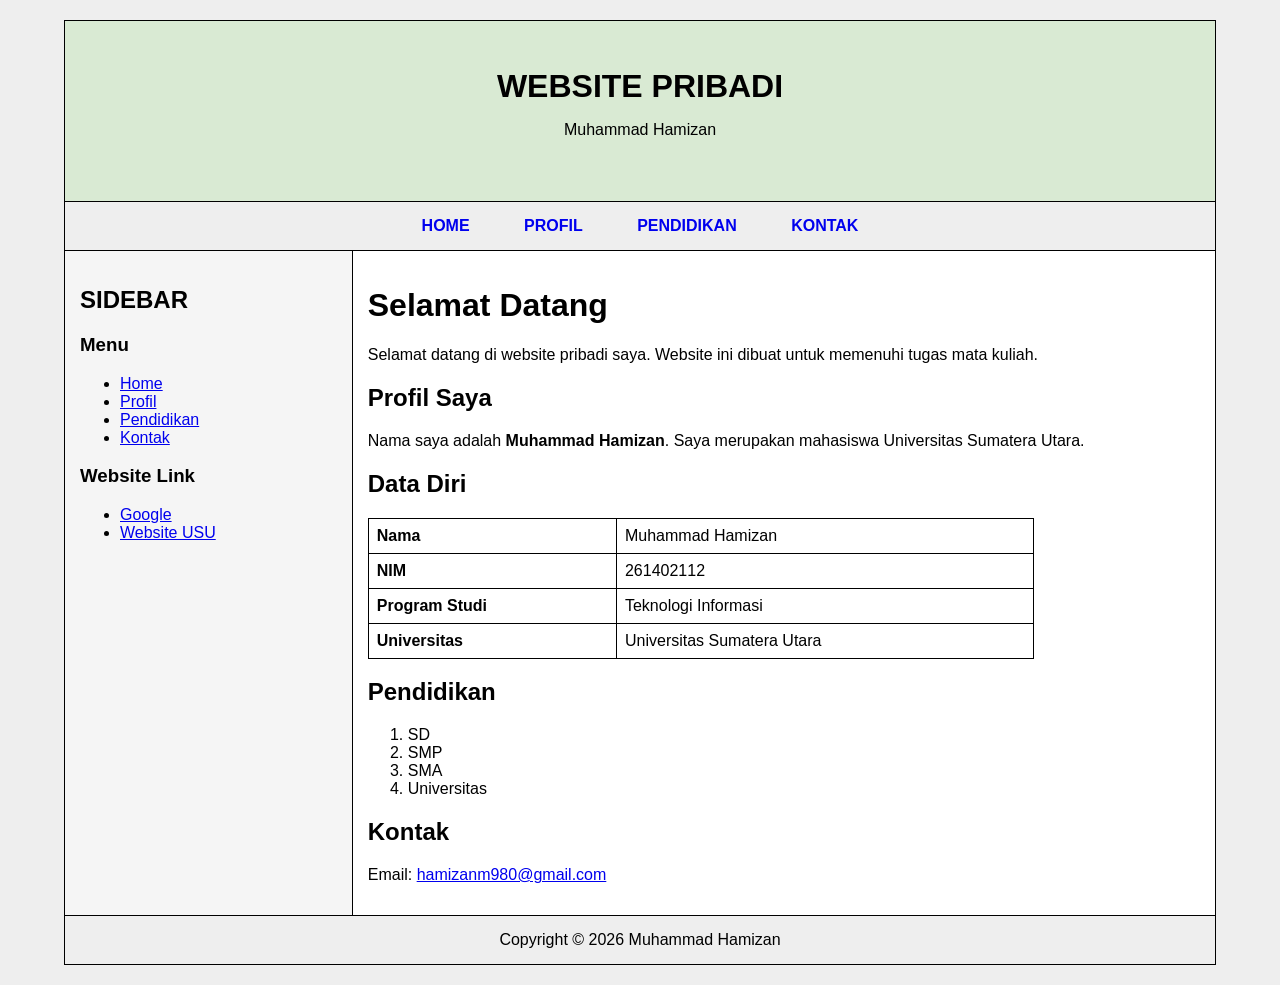
==== index.html @ dc9e85b8 "Fix HTML encoding issues in index.html" ====
<!DOCTYPE html>
<html>
<head>

    <title>Website Pribadi Saya</title>

    <style>

        body {
            margin: 0;
            font-family: Arial, sans-serif;
            background-color: #eeeeee;
        }

        .website {
            width: 90%;
            margin: 20px auto;
            background-color: white;
        }

        table {
            width: 100%;
            border-collapse: collapse;
        }

        td {
            border: 1px solid black;
            padding: 15px;
        }

        /* HEADER */

        .header {
            height: 150px;
            text-align: center;
            vertical-align: middle;
            background-color: #d9ead3;
        }

        .header h1 {
            margin: 0;
        }

        /* MENU */

        .menu {
            text-align: center;
            background-color: #eeeeee;
            padding: 15px;
        }

        .menu a {
            text-decoration: none;
            margin: 0 25px;
            font-weight: bold;
        }

        /* SIDEBAR */

        .sidebar {
            width: 25%;
            height: 350px;
            vertical-align: top;
            background-color: #f5f5f5;
        }

        /* KONTEN */

        .content {
            width: 75%;
            vertical-align: top;
            height: 350px;
        }

        /* TABEL BIODATA */

        .biodata {
            width: 80%;
            border-collapse: collapse;
        }

        .biodata td {
            border: 1px solid black;
            padding: 8px;
        }

        /* FOOTER */

        .footer {
            text-align: center;
            background-color: #eeeeee;
            padding: 15px;
        }

    </style>

</head>


<body>

<div class="website">

    <table>

        <!-- HEADER -->

        <tr>

            <td colspan="2" class="header">

                <h1>WEBSITE PRIBADI</h1>

                <p>Muhammad Hamizan</p>

            </td>

        </tr>


        <!-- MAIN MENU -->

        <tr>

            <td colspan="2" class="menu">

                <a href="#home">HOME</a>

                <a href="#profil">PROFIL</a>

                <a href="#pendidikan">PENDIDIKAN</a>

                <a href="#kontak">KONTAK</a>

            </td>

        </tr>


        <!-- SIDEBAR DAN KONTEN -->

        <tr>

            <!-- SIDEBAR -->

            <td class="sidebar">

                <h2>SIDEBAR</h2>

                <h3>Menu</h3>

                <ul>

                    <li>
                        <a href="#home">Home</a>
                    </li>

                    <li>
                        <a href="#profil">Profil</a>
                    </li>

                    <li>
                        <a href="#pendidikan">Pendidikan</a>
                    </li>

                    <li>
                        <a href="#kontak">Kontak</a>
                    </li>

                </ul>


                <h3>Website Link</h3>

                <ul>

                    <li>
                        <a href="https://www.google.com">
                            Google
                        </a>
                    </li>

                    <li>
                        <a href="https://www.usu.ac.id">
                            Website USU
                        </a>
                    </li>

                </ul>

            </td>


            <!-- ISI KONTEN -->

            <td class="content">

                <h1 id="home">Selamat Datang</h1>

                <p>
                    Selamat datang di website pribadi saya.
                    Website ini dibuat untuk memenuhi tugas
                    mata kuliah.
                </p>


                <h2 id="profil">Profil Saya</h2>

                <p>
                    Nama saya adalah <b>Muhammad Hamizan</b>.
                    Saya merupakan mahasiswa Universitas
                    Sumatera Utara.
                </p>


                <h2>Data Diri</h2>

                <table class="biodata">

                    <tr>

                        <td><b>Nama</b></td>

                        <td>Muhammad Hamizan</td>

                    </tr>

                    <tr>

                        <td><b>NIM</b></td>

                        <td>261402112</td>

                    </tr>

                    <tr>

                        <td><b>Program Studi</b></td>

                        <td>Teknologi Informasi</td>

                    </tr>

                    <tr>

                        <td><b>Universitas</b></td>

                        <td>Universitas Sumatera Utara</td>

                    </tr>

                </table>


                <h2 id="pendidikan">Pendidikan</h2>

                <ol>

                    <li>SD</li>

                    <li>SMP</li>

                    <li>SMA</li>

                    <li>Universitas</li>

                </ol>


                <h2 id="kontak">Kontak</h2>

                <p>

                    Email:

                    <a href="mailto:hamizanm980@gmail.com">
                        hamizanm980@gmail.com
                    </a>

                </p>

            </td>

        </tr>


        <!-- FOOTER -->

        <tr>

            <td colspan="2" class="footer">

                Copyright © 2026 Muhammad Hamizan

            </td>

        </tr>

    </table>

</div>

</body>

</html>
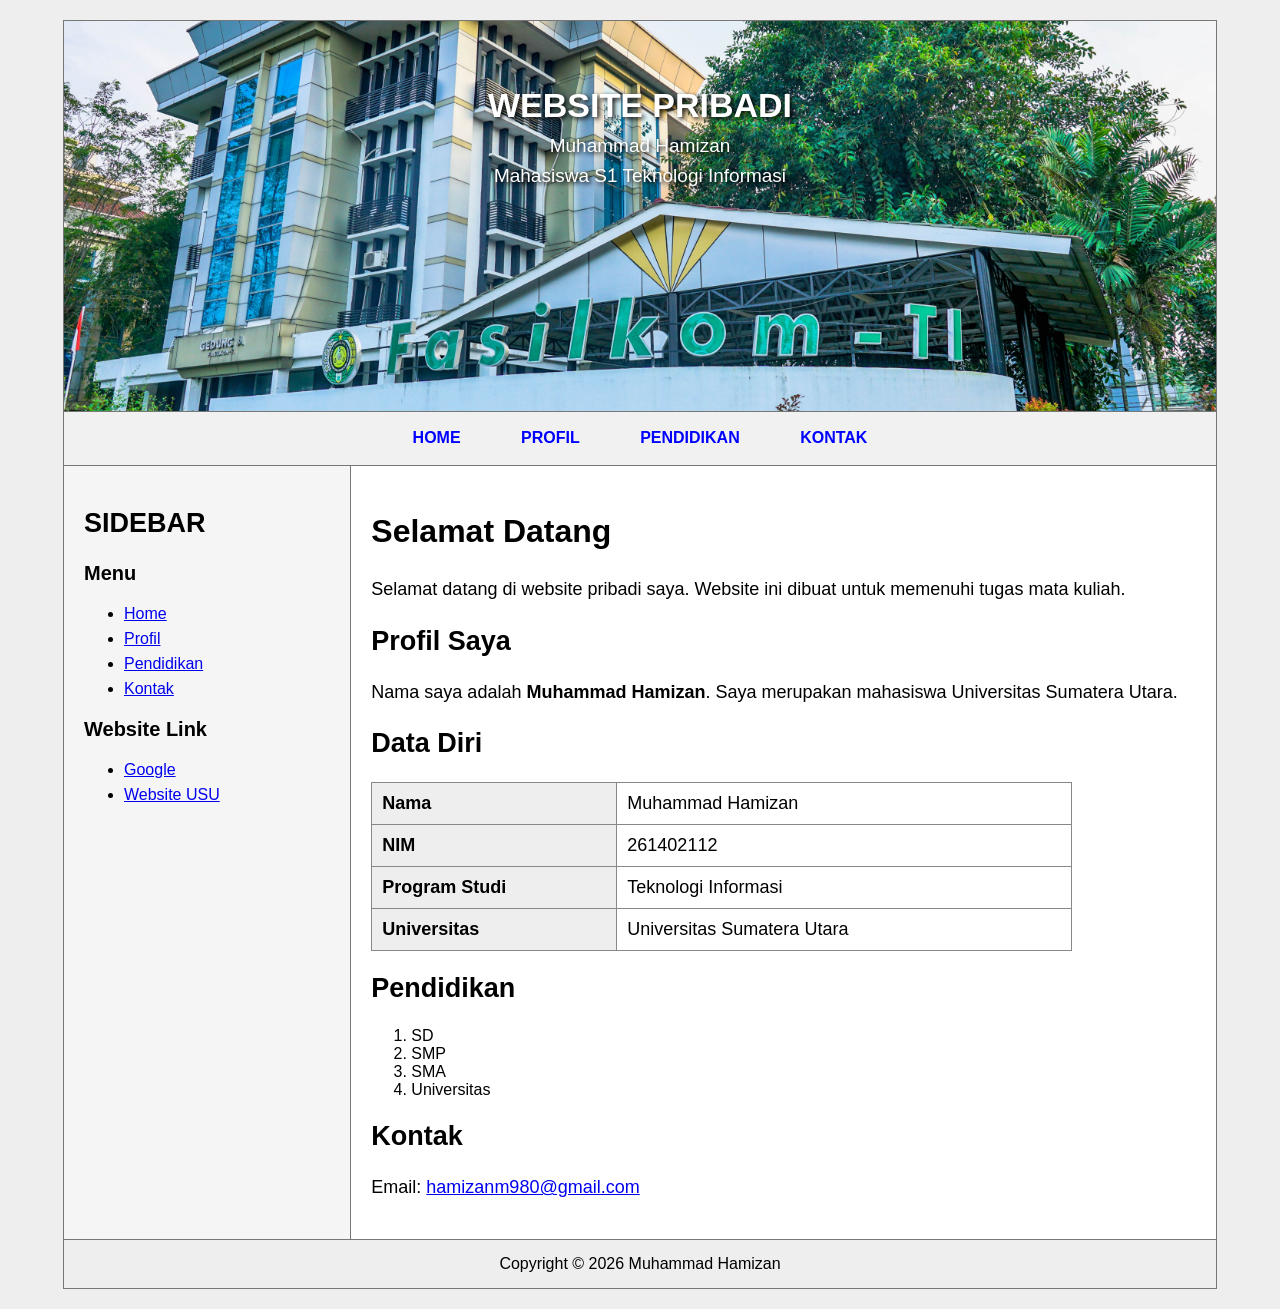
==== commit da8b9a4e: "Add files via upload" ====
--- a/index.html
+++ b/index.html
@@ -1,210 +1,184 @@
 <!DOCTYPE html>
 <html>
 <head>
-
     <title>Website Pribadi Saya</title>
 
     <style>
-
         body {
             margin: 0;
             font-family: Arial, sans-serif;
-            background-color: #eeeeee;
-        }
-
-        .website {
+            background: #eeeeee;
+        }
+
+        .container {
             width: 90%;
             margin: 20px auto;
-            background-color: white;
+            background: white;
+            border: 1px solid #777;
+        }
+
+        header {
+            height: 390px;
+            background-image: url("FasilkomTI(2).jpg");
+            background-size: cover;
+            background-position: center;
+            text-align: center;
+            color: white;
+            padding-top: 30px;
+            box-sizing: border-box;
+        }
+
+        header h1 {
+            margin: 35px 0 10px;
+            font-size: 34px;
+            text-shadow: 2px 2px 5px black;
+        }
+
+        header p {
+            margin: 8px 0;
+            font-size: 19px;
+            text-shadow: 2px 2px 4px black;
+        }
+
+        nav {
+            height: 53px;
+            background: #f1f1f1;
+            border-top: 1px solid #777;
+            border-bottom: 1px solid #777;
+            text-align: center;
+        }
+
+        nav a {
+            display: inline-block;
+            margin: 17px 28px;
+            color: blue;
+            font-weight: bold;
+            text-decoration: none;
+        }
+
+        .content {
+            display: flex;
+            min-height: 600px;
+        }
+
+        aside {
+            width: 23%;
+            padding: 20px;
+            background: #f5f5f5;
+            border-right: 1px solid #777;
+        }
+
+        aside h2 {
+            font-size: 27px;
+        }
+
+        aside h3 {
+            font-size: 20px;
+        }
+
+        aside li {
+            margin: 7px 0;
+        }
+
+        main {
+            width: 77%;
+            padding: 20px;
+        }
+
+        main h1 {
+            font-size: 32px;
+        }
+
+        main h2 {
+            font-size: 27px;
+        }
+
+        main p {
+            font-size: 18px;
+            line-height: 1.5;
         }
 
         table {
-            width: 100%;
+            width: 85%;
             border-collapse: collapse;
-        }
-
-        td {
-            border: 1px solid black;
+            font-size: 18px;
+        }
+
+        th, td {
+            border: 1px solid #888;
+            padding: 10px;
+            text-align: left;
+        }
+
+        th {
+            width: 35%;
+            background: #eeeeee;
+        }
+
+        footer {
             padding: 15px;
-        }
-
-        /* HEADER */
-
-        .header {
-            height: 150px;
             text-align: center;
-            vertical-align: middle;
-            background-color: #d9ead3;
-        }
-
-        .header h1 {
-            margin: 0;
-        }
-
-        /* MENU */
-
-        .menu {
-            text-align: center;
-            background-color: #eeeeee;
-            padding: 15px;
-        }
-
-        .menu a {
-            text-decoration: none;
-            margin: 0 25px;
-            font-weight: bold;
-        }
-
-        /* SIDEBAR */
-
-        .sidebar {
-            width: 25%;
-            height: 350px;
-            vertical-align: top;
-            background-color: #f5f5f5;
-        }
-
-        /* KONTEN */
-
-        .content {
-            width: 75%;
-            vertical-align: top;
-            height: 350px;
-        }
-
-        /* TABEL BIODATA */
-
-        .biodata {
-            width: 80%;
-            border-collapse: collapse;
-        }
-
-        .biodata td {
-            border: 1px solid black;
-            padding: 8px;
-        }
-
-        /* FOOTER */
-
-        .footer {
-            text-align: center;
-            background-color: #eeeeee;
-            padding: 15px;
-        }
-
+            background: #eeeeee;
+            border-top: 1px solid #777;
+        }
     </style>
-
 </head>
 
-
 <body>
 
-<div class="website">
-
-    <table>
-
-        <!-- HEADER -->
-
-        <tr>
-
-            <td colspan="2" class="header">
-
-                <h1>WEBSITE PRIBADI</h1>
-
-                <p>Muhammad Hamizan</p>
-
-            </td>
-
-        </tr>
-
-
-        <!-- MAIN MENU -->
-
-        <tr>
-
-            <td colspan="2" class="menu">
-
-                <a href="#home">HOME</a>
-
-                <a href="#profil">PROFIL</a>
-
-                <a href="#pendidikan">PENDIDIKAN</a>
-
-                <a href="#kontak">KONTAK</a>
-
-            </td>
-
-        </tr>
-
-
-        <!-- SIDEBAR DAN KONTEN -->
-
-        <tr>
-
-            <!-- SIDEBAR -->
-
-            <td class="sidebar">
-
-                <h2>SIDEBAR</h2>
-
-                <h3>Menu</h3>
-
-                <ul>
-
-                    <li>
-                        <a href="#home">Home</a>
-                    </li>
-
-                    <li>
-                        <a href="#profil">Profil</a>
-                    </li>
-
-                    <li>
-                        <a href="#pendidikan">Pendidikan</a>
-                    </li>
-
-                    <li>
-                        <a href="#kontak">Kontak</a>
-                    </li>
-
-                </ul>
-
-
-                <h3>Website Link</h3>
-
-                <ul>
-
-                    <li>
-                        <a href="https://www.google.com">
-                            Google
-                        </a>
-                    </li>
-
-                    <li>
-                        <a href="https://www.usu.ac.id">
-                            Website USU
-                        </a>
-                    </li>
-
-                </ul>
-
-            </td>
-
-
-            <!-- ISI KONTEN -->
-
-            <td class="content">
-
-                <h1 id="home">Selamat Datang</h1>
+<div class="container">
+
+    <header>
+        <h1>WEBSITE PRIBADI</h1>
+        <p>Muhammad Hamizan</p>
+        <p>Mahasiswa S1 Teknologi Informasi</p>
+    </header>
+
+    <nav>
+        <a href="#home">HOME</a>
+        <a href="#profil">PROFIL</a>
+        <a href="#pendidikan">PENDIDIKAN</a>
+        <a href="#kontak">KONTAK</a>
+    </nav>
+
+    <div class="content">
+
+        <aside>
+            <h2>SIDEBAR</h2>
+
+            <h3>Menu</h3>
+            <ul>
+                <li><a href="#home">Home</a></li>
+                <li><a href="#profil">Profil</a></li>
+                <li><a href="#pendidikan">Pendidikan</a></li>
+                <li><a href="#kontak">Kontak</a></li>
+            </ul>
+
+            <h3>Website Link</h3>
+            <ul>
+                <li>
+                    <a href="https://www.google.com">Google</a>
+                </li>
+                <li>
+                    <a href="https://www.usu.ac.id">Website USU</a>
+                </li>
+            </ul>
+        </aside>
+
+        <main>
+
+            <section id="home">
+                <h1>Selamat Datang</h1>
 
                 <p>
                     Selamat datang di website pribadi saya.
                     Website ini dibuat untuk memenuhi tugas
                     mata kuliah.
                 </p>
-
-
-                <h2 id="profil">Profil Saya</h2>
+            </section>
+
+            <section id="profil">
+                <h2>Profil Saya</h2>
 
                 <p>
                     Nama saya adalah <b>Muhammad Hamizan</b>.
@@ -212,94 +186,61 @@
                     Sumatera Utara.
                 </p>
 
-
                 <h2>Data Diri</h2>
 
-                <table class="biodata">
-
-                    <tr>
-
-                        <td><b>Nama</b></td>
-
+                <table>
+                    <tr>
+                        <th>Nama</th>
                         <td>Muhammad Hamizan</td>
-
-                    </tr>
-
-                    <tr>
-
-                        <td><b>NIM</b></td>
-
+                    </tr>
+
+                    <tr>
+                        <th>NIM</th>
                         <td>261402112</td>
-
-                    </tr>
-
-                    <tr>
-
-                        <td><b>Program Studi</b></td>
-
+                    </tr>
+
+                    <tr>
+                        <th>Program Studi</th>
                         <td>Teknologi Informasi</td>
-
-                    </tr>
-
-                    <tr>
-
-                        <td><b>Universitas</b></td>
-
+                    </tr>
+
+                    <tr>
+                        <th>Universitas</th>
                         <td>Universitas Sumatera Utara</td>
-
-                    </tr>
-
+                    </tr>
                 </table>
-
-
-                <h2 id="pendidikan">Pendidikan</h2>
+            </section>
+
+            <section id="pendidikan">
+                <h2>Pendidikan</h2>
 
                 <ol>
-
                     <li>SD</li>
-
                     <li>SMP</li>
-
                     <li>SMA</li>
-
                     <li>Universitas</li>
-
                 </ol>
-
-
-                <h2 id="kontak">Kontak</h2>
+            </section>
+
+            <section id="kontak">
+                <h2>Kontak</h2>
 
                 <p>
-
                     Email:
-
                     <a href="mailto:hamizanm980@gmail.com">
                         hamizanm980@gmail.com
                     </a>
-
                 </p>
-
-            </td>
-
-        </tr>
-
-
-        <!-- FOOTER -->
-
-        <tr>
-
-            <td colspan="2" class="footer">
-
-                Copyright © 2026 Muhammad Hamizan
-
-            </td>
-
-        </tr>
-
-    </table>
+            </section>
+
+        </main>
+    </div>
+
+    <footer>
+        Copyright © 2026 Muhammad Hamizan
+    </footer>
 
 </div>
 
 </body>
-
-</html>
+</html>
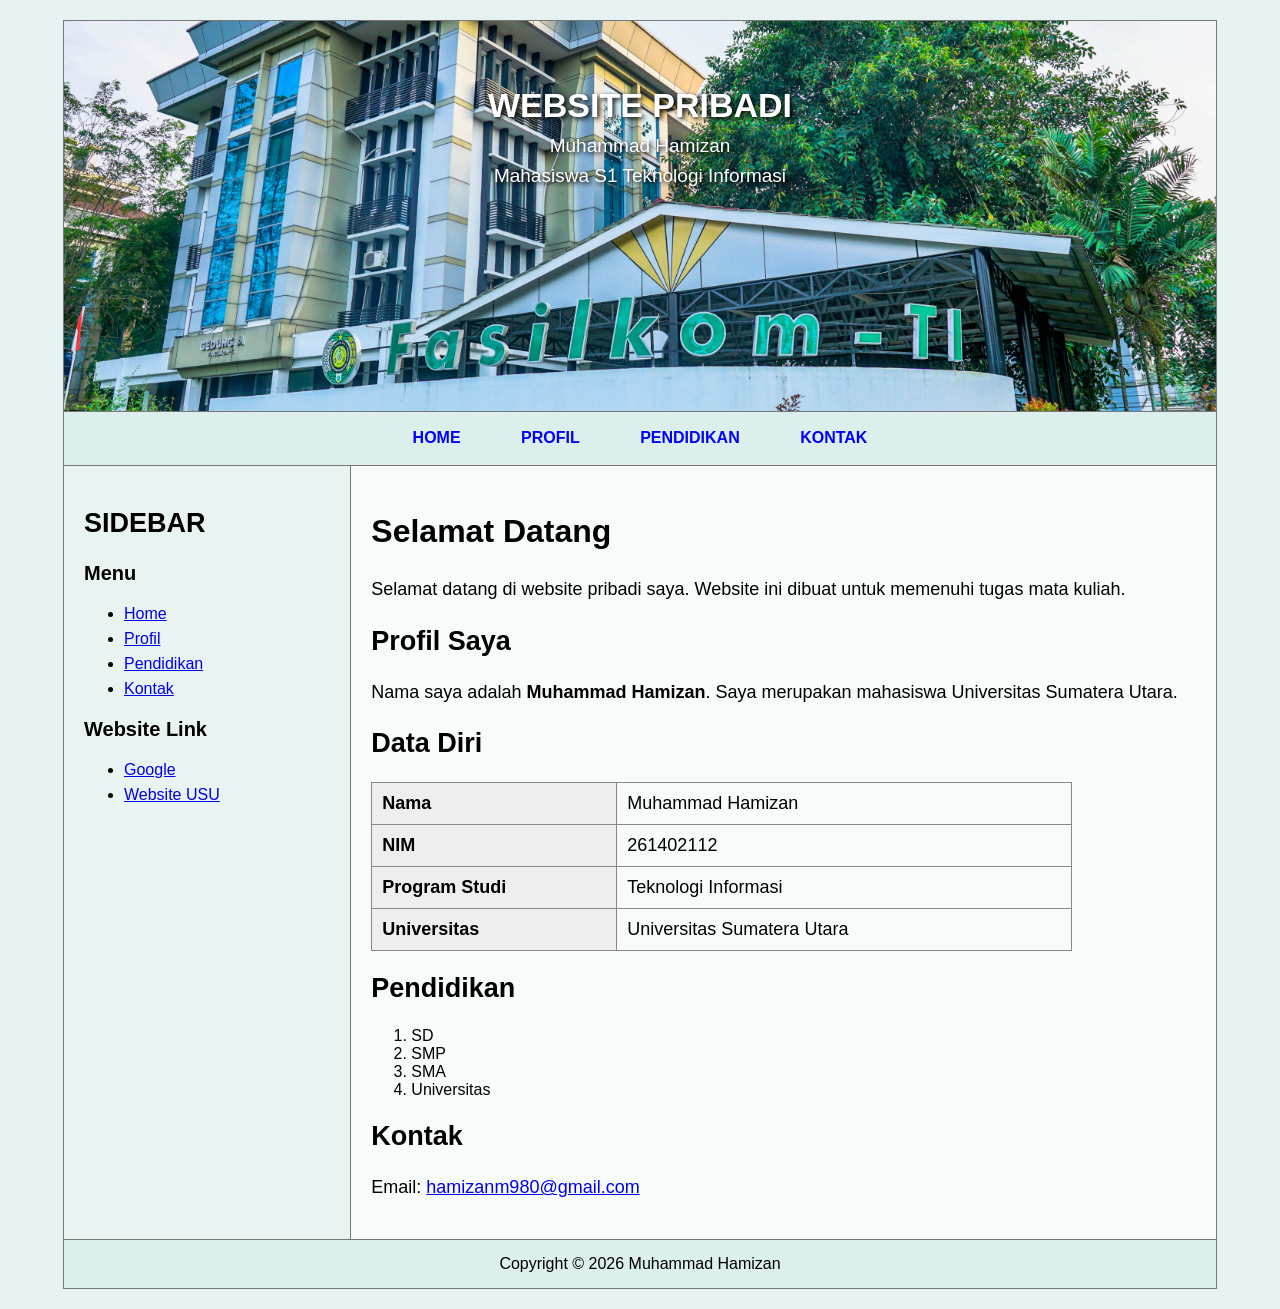
==== commit 937dc1db: "Add files via upload" ====
--- a/index.html
+++ b/index.html
@@ -7,7 +7,7 @@
         body {
             margin: 0;
             font-family: Arial, sans-serif;
-            background: #eeeeee;
+            background: #e6f2f2;
         }
 
         .container {
@@ -42,7 +42,7 @@
 
         nav {
             height: 53px;
-            background: #f1f1f1;
+            background: #dcefed;
             border-top: 1px solid #777;
             border-bottom: 1px solid #777;
             text-align: center;
@@ -64,7 +64,7 @@
         aside {
             width: 23%;
             padding: 20px;
-            background: #f5f5f5;
+            background: #e8f3f2;
             border-right: 1px solid #777;
         }
 
@@ -83,6 +83,7 @@
         main {
             width: 77%;
             padding: 20px;
+            background: #f7fbfa;
         }
 
         main h1 {
@@ -118,7 +119,7 @@
         footer {
             padding: 15px;
             text-align: center;
-            background: #eeeeee;
+            background: #dcefed;
             border-top: 1px solid #777;
         }
     </style>
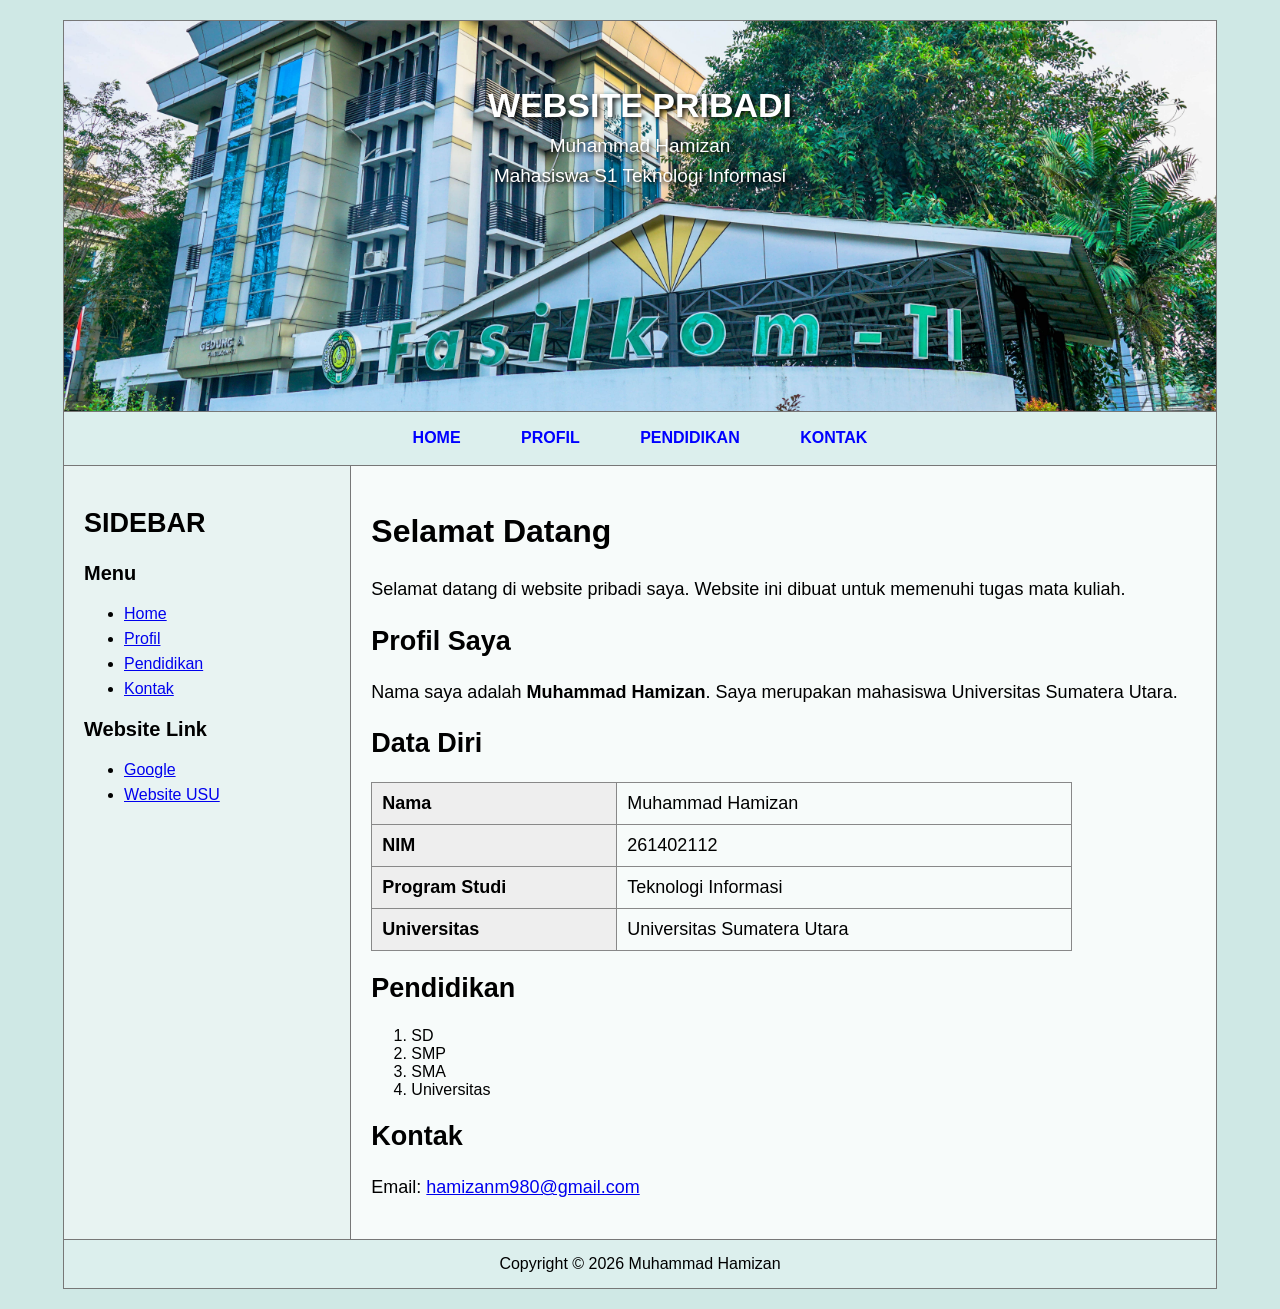
==== commit 9780be10: "Add files via upload" ====
--- a/index.html
+++ b/index.html
@@ -7,7 +7,7 @@
         body {
             margin: 0;
             font-family: Arial, sans-serif;
-            background: #e6f2f2;
+            background: #cfe8e5;
         }
 
         .container {
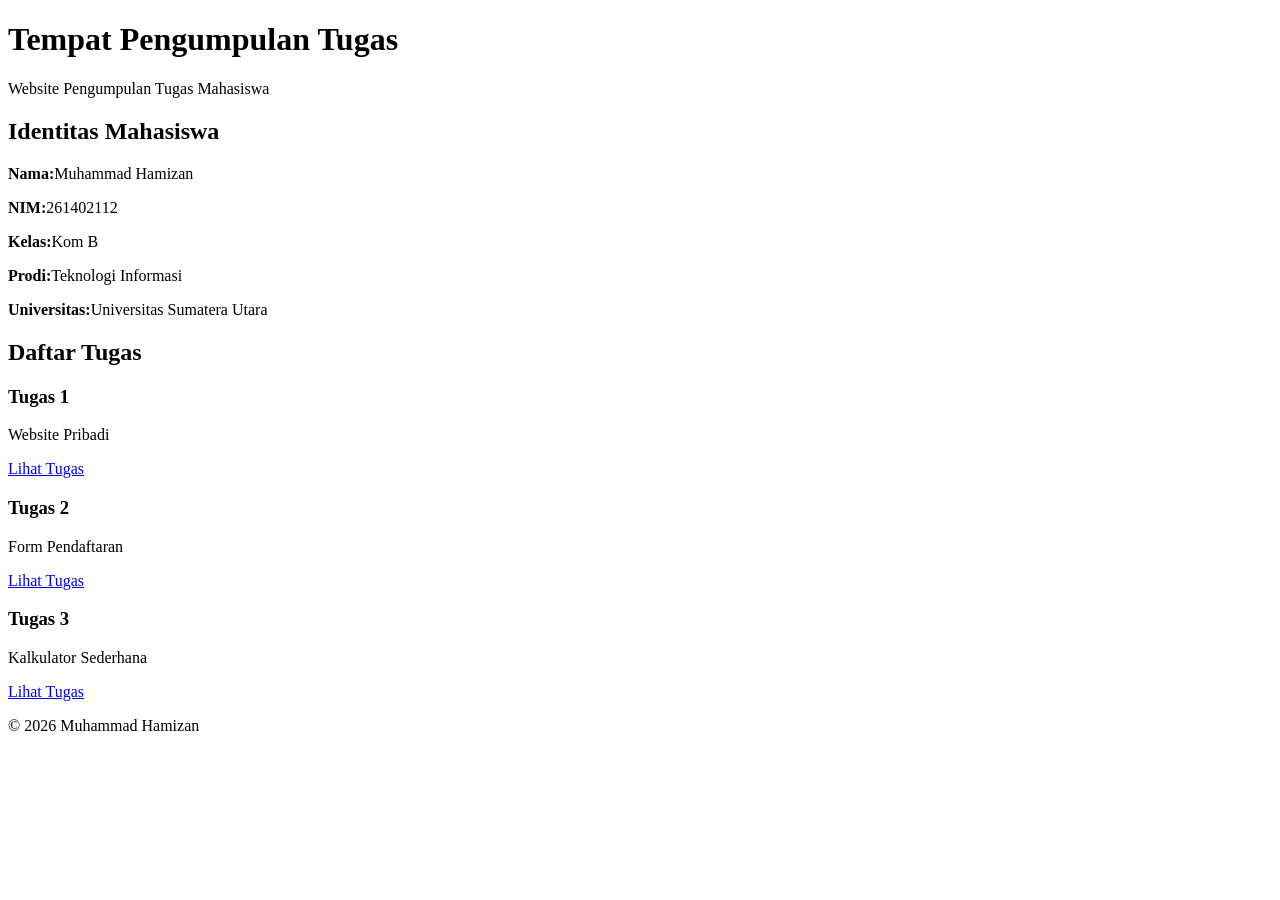
==== commit 608570a0: "Add files via upload" ====
--- a/index.html
+++ b/index.html
@@ -1,247 +1,56 @@
+
 <!DOCTYPE html>
-<html>
+<html lang="id">
 <head>
-    <title>Website Pribadi Saya</title>
-
-    <style>
-        body {
-            margin: 0;
-            font-family: Arial, sans-serif;
-            background: #cfe8e5;
-        }
-
-        .container {
-            width: 90%;
-            margin: 20px auto;
-            background: white;
-            border: 1px solid #777;
-        }
-
-        header {
-            height: 390px;
-            background-image: url("FasilkomTI(2).jpg");
-            background-size: cover;
-            background-position: center;
-            text-align: center;
-            color: white;
-            padding-top: 30px;
-            box-sizing: border-box;
-        }
-
-        header h1 {
-            margin: 35px 0 10px;
-            font-size: 34px;
-            text-shadow: 2px 2px 5px black;
-        }
-
-        header p {
-            margin: 8px 0;
-            font-size: 19px;
-            text-shadow: 2px 2px 4px black;
-        }
-
-        nav {
-            height: 53px;
-            background: #dcefed;
-            border-top: 1px solid #777;
-            border-bottom: 1px solid #777;
-            text-align: center;
-        }
-
-        nav a {
-            display: inline-block;
-            margin: 17px 28px;
-            color: blue;
-            font-weight: bold;
-            text-decoration: none;
-        }
-
-        .content {
-            display: flex;
-            min-height: 600px;
-        }
-
-        aside {
-            width: 23%;
-            padding: 20px;
-            background: #e8f3f2;
-            border-right: 1px solid #777;
-        }
-
-        aside h2 {
-            font-size: 27px;
-        }
-
-        aside h3 {
-            font-size: 20px;
-        }
-
-        aside li {
-            margin: 7px 0;
-        }
-
-        main {
-            width: 77%;
-            padding: 20px;
-            background: #f7fbfa;
-        }
-
-        main h1 {
-            font-size: 32px;
-        }
-
-        main h2 {
-            font-size: 27px;
-        }
-
-        main p {
-            font-size: 18px;
-            line-height: 1.5;
-        }
-
-        table {
-            width: 85%;
-            border-collapse: collapse;
-            font-size: 18px;
-        }
-
-        th, td {
-            border: 1px solid #888;
-            padding: 10px;
-            text-align: left;
-        }
-
-        th {
-            width: 35%;
-            background: #eeeeee;
-        }
-
-        footer {
-            padding: 15px;
-            text-align: center;
-            background: #dcefed;
-            border-top: 1px solid #777;
-        }
-    </style>
+    <meta charset="UTF-8">
+    <meta name="viewport" content="width=device-width, initial-scale=1.0">
+    <title>Tempat Pengumpulan Tugas</title>
+    <link rel="stylesheet" href="style.css">
 </head>
-
 <body>
 
-<div class="container">
+    <div class="container">
 
-    <header>
-        <h1>WEBSITE PRIBADI</h1>
-        <p>Muhammad Hamizan</p>
-        <p>Mahasiswa S1 Teknologi Informasi</p>
-    </header>
+        <h1>Tempat Pengumpulan Tugas</h1>
+        <p class="subtitle">Website Pengumpulan Tugas Mahasiswa</p>
 
-    <nav>
-        <a href="#home">HOME</a>
-        <a href="#profil">PROFIL</a>
-        <a href="#pendidikan">PENDIDIKAN</a>
-        <a href="#kontak">KONTAK</a>
-    </nav>
+        <div class="identitas">
+            <h2>Identitas Mahasiswa</h2>
+            <p><b>Nama:</b>Muhammad Hamizan</p>
+            <p><b>NIM:</b>261402112</p>
+            <p><b>Kelas:</b>Kom B</p>
+            <p><b>Prodi:</b>Teknologi Informasi</p>
+            <p><b>Universitas:</b>Universitas Sumatera Utara</p>
+        </div>
 
-    <div class="content">
+        <div class="daftar-tugas">
+            <h2>Daftar Tugas</h2>
 
-        <aside>
-            <h2>SIDEBAR</h2>
+            <div class="tugas">
+                <h3>Tugas 1</h3>
+                <p>Website Pribadi</p>
+                <a href="tugas1.html">Lihat Tugas</a>
+            </div>
 
-            <h3>Menu</h3>
-            <ul>
-                <li><a href="#home">Home</a></li>
-                <li><a href="#profil">Profil</a></li>
-                <li><a href="#pendidikan">Pendidikan</a></li>
-                <li><a href="#kontak">Kontak</a></li>
-            </ul>
+            <div class="tugas">
+                <h3>Tugas 2</h3>
+                <p>Form Pendaftaran</p>
+                <a href="tugas2.html">Lihat Tugas</a>
+            </div>
 
-            <h3>Website Link</h3>
-            <ul>
-                <li>
-                    <a href="https://www.google.com">Google</a>
-                </li>
-                <li>
-                    <a href="https://www.usu.ac.id">Website USU</a>
-                </li>
-            </ul>
-        </aside>
+            <div class="tugas">
+                <h3>Tugas 3</h3>
+                <p>Kalkulator Sederhana</p>
+                <a href="tugas3.html">Lihat Tugas</a>
+            </div>
 
-        <main>
+        </div>
 
-            <section id="home">
-                <h1>Selamat Datang</h1>
+        <footer>
+            <p>&copy; 2026 Muhammad Hamizan</p>
+        </footer>
 
-                <p>
-                    Selamat datang di website pribadi saya.
-                    Website ini dibuat untuk memenuhi tugas
-                    mata kuliah.
-                </p>
-            </section>
-
-            <section id="profil">
-                <h2>Profil Saya</h2>
-
-                <p>
-                    Nama saya adalah <b>Muhammad Hamizan</b>.
-                    Saya merupakan mahasiswa Universitas
-                    Sumatera Utara.
-                </p>
-
-                <h2>Data Diri</h2>
-
-                <table>
-                    <tr>
-                        <th>Nama</th>
-                        <td>Muhammad Hamizan</td>
-                    </tr>
-
-                    <tr>
-                        <th>NIM</th>
-                        <td>261402112</td>
-                    </tr>
-
-                    <tr>
-                        <th>Program Studi</th>
-                        <td>Teknologi Informasi</td>
-                    </tr>
-
-                    <tr>
-                        <th>Universitas</th>
-                        <td>Universitas Sumatera Utara</td>
-                    </tr>
-                </table>
-            </section>
-
-            <section id="pendidikan">
-                <h2>Pendidikan</h2>
-
-                <ol>
-                    <li>SD</li>
-                    <li>SMP</li>
-                    <li>SMA</li>
-                    <li>Universitas</li>
-                </ol>
-            </section>
-
-            <section id="kontak">
-                <h2>Kontak</h2>
-
-                <p>
-                    Email:
-                    <a href="mailto:hamizanm980@gmail.com">
-                        hamizanm980@gmail.com
-                    </a>
-                </p>
-            </section>
-
-        </main>
     </div>
-
-    <footer>
-        Copyright © 2026 Muhammad Hamizan
-    </footer>
-
-</div>
 
 </body>
 </html>
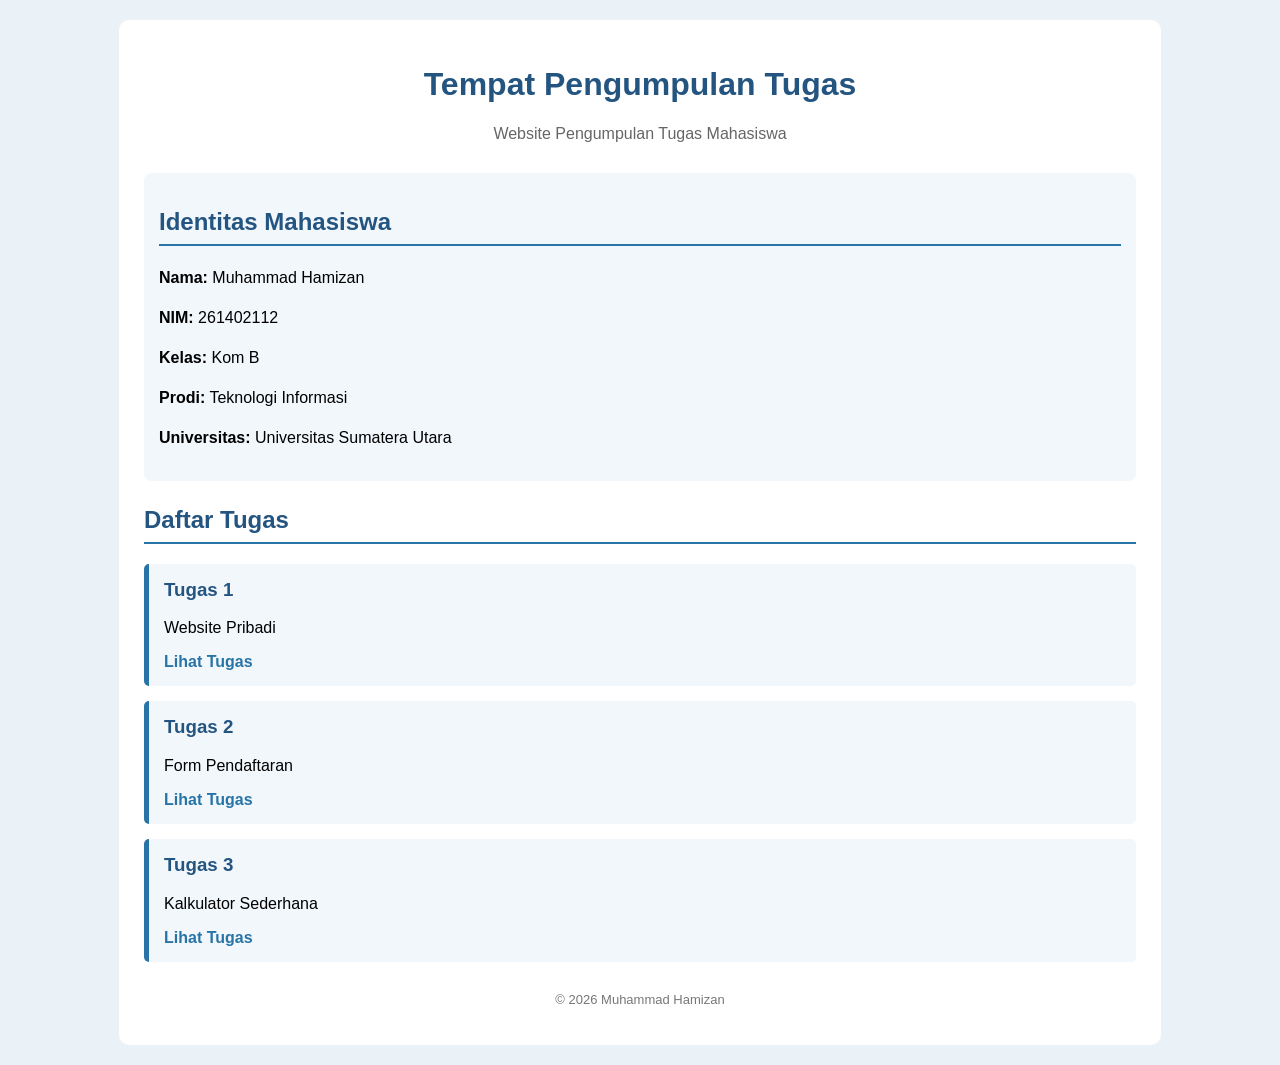
==== commit ac451c47: "Fix formatting issues in index.html" ====
--- a/index.html
+++ b/index.html
@@ -16,11 +16,11 @@
 
         <div class="identitas">
             <h2>Identitas Mahasiswa</h2>
-            <p><b>Nama:</b>Muhammad Hamizan</p>
-            <p><b>NIM:</b>261402112</p>
-            <p><b>Kelas:</b>Kom B</p>
-            <p><b>Prodi:</b>Teknologi Informasi</p>
-            <p><b>Universitas:</b>Universitas Sumatera Utara</p>
+            <p><b>Nama:</b> Muhammad Hamizan</p>
+            <p><b>NIM:</b> 261402112</p>
+            <p><b>Kelas:</b> Kom B</p>
+            <p><b>Prodi:</b> Teknologi Informasi</p>
+            <p><b>Universitas:</b> Universitas Sumatera Utara</p>
         </div>
 
         <div class="daftar-tugas">
@@ -53,4 +53,4 @@
     </div>
 
 </body>
-</html>+</html>
--- a/style.css
+++ b/style.css
@@ -0,0 +1,73 @@
+
+body {
+    font-family: Arial, sans-serif;
+    background-color: #eaf2f8;
+    margin: 0;
+    padding: 20px;
+}
+
+.container {
+    width: 80%;
+    margin: auto;
+    background-color: white;
+    padding: 25px;
+    border-radius: 10px;
+}
+
+h1 {
+    text-align: center;
+    color: #245580;
+}
+
+.subtitle {
+    text-align: center;
+    color: #666;
+    margin-bottom: 30px;
+}
+
+h2 {
+    color: #245580;
+    border-bottom: 2px solid #2874a6;
+    padding-bottom: 8px;
+}
+
+.identitas {
+    background-color: #f2f7fc;
+    padding: 15px;
+    border-radius: 8px;
+    margin-bottom: 25px;
+}
+
+.identitas p {
+    line-height: 1.5;
+}
+
+.tugas {
+    background-color: #f2f7fc;
+    padding: 15px;
+    margin-bottom: 15px;
+    border-left: 5px solid #2874a6;
+    border-radius: 5px;
+}
+
+.tugas h3 {
+    color: #245580;
+    margin-top: 0;
+}
+
+.tugas a {
+    color: #2874a6;
+    text-decoration: none;
+    font-weight: bold;
+}
+
+.tugas a:hover {
+    text-decoration: underline;
+}
+
+footer {
+    text-align: center;
+    color: #777;
+    margin-top: 30px;
+    font-size: 13px;
+}
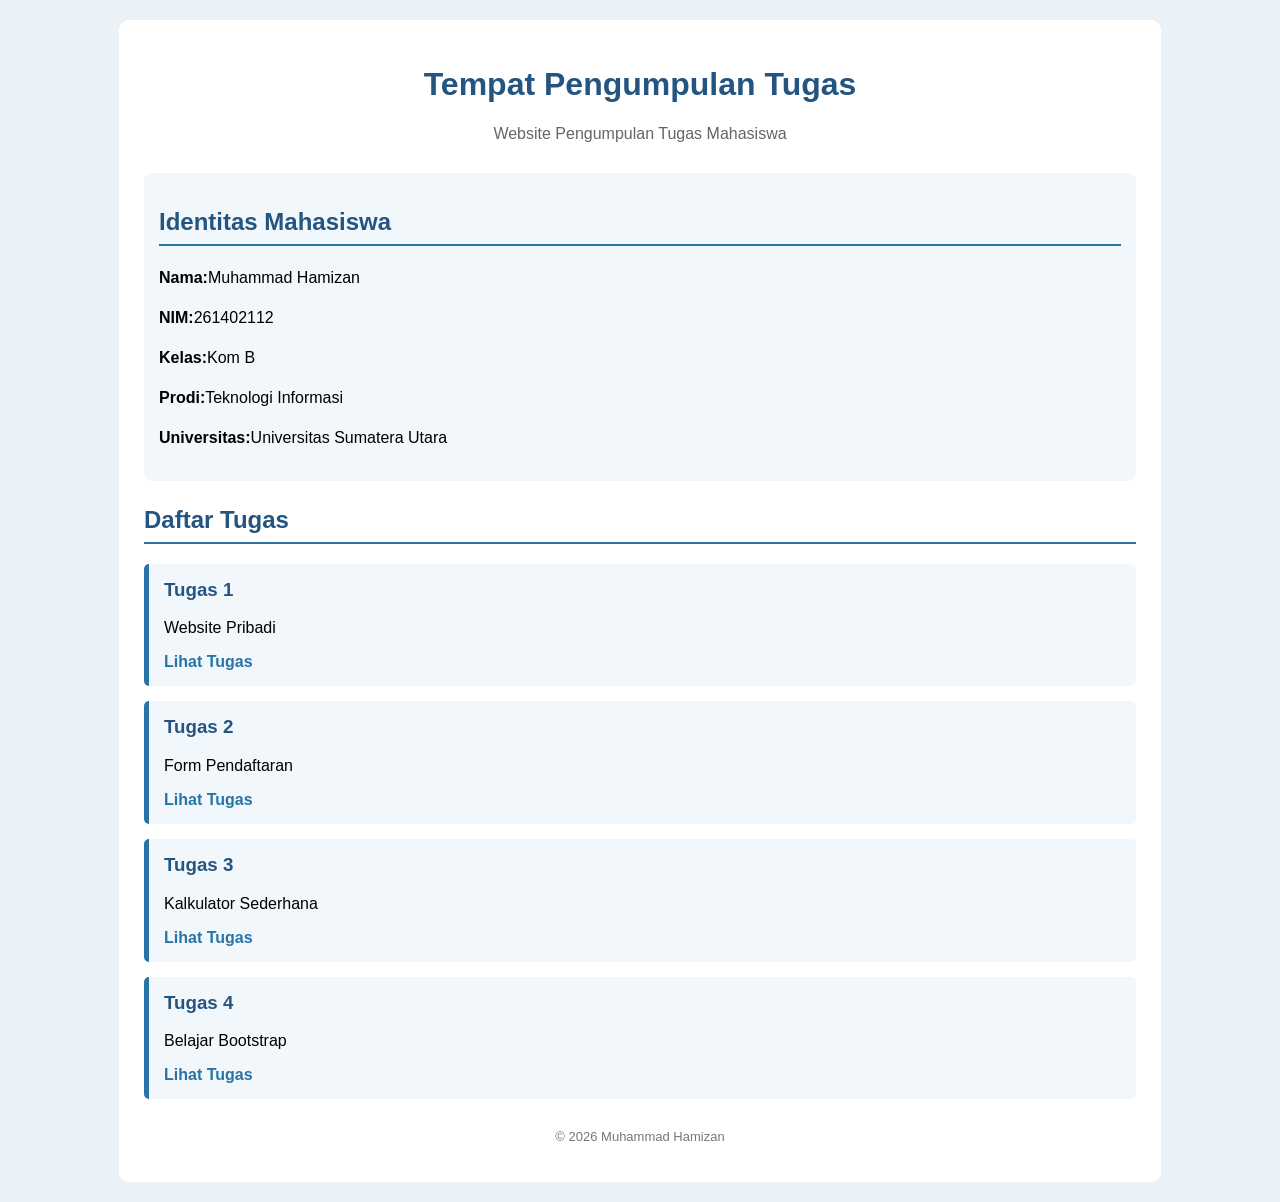
==== commit 864cbd6f: "Add files via upload" ====
--- a/index.html
+++ b/index.html
@@ -16,11 +16,11 @@
 
         <div class="identitas">
             <h2>Identitas Mahasiswa</h2>
-            <p><b>Nama:</b> Muhammad Hamizan</p>
-            <p><b>NIM:</b> 261402112</p>
-            <p><b>Kelas:</b> Kom B</p>
-            <p><b>Prodi:</b> Teknologi Informasi</p>
-            <p><b>Universitas:</b> Universitas Sumatera Utara</p>
+            <p><b>Nama:</b>Muhammad Hamizan</p>
+            <p><b>NIM:</b>261402112</p>
+            <p><b>Kelas:</b>Kom B</p>
+            <p><b>Prodi:</b>Teknologi Informasi</p>
+            <p><b>Universitas:</b>Universitas Sumatera Utara</p>
         </div>
 
         <div class="daftar-tugas">
@@ -44,6 +44,12 @@
                 <a href="tugas3.html">Lihat Tugas</a>
             </div>
 
+             <div class="tugas">
+                <h3>Tugas 4</h3>
+                <p>Belajar Bootstrap</p>
+                <a href="tugas4.html">Lihat Tugas</a>
+            </div>
+
         </div>
 
         <footer>
@@ -53,4 +59,4 @@
     </div>
 
 </body>
-</html>
+</html>
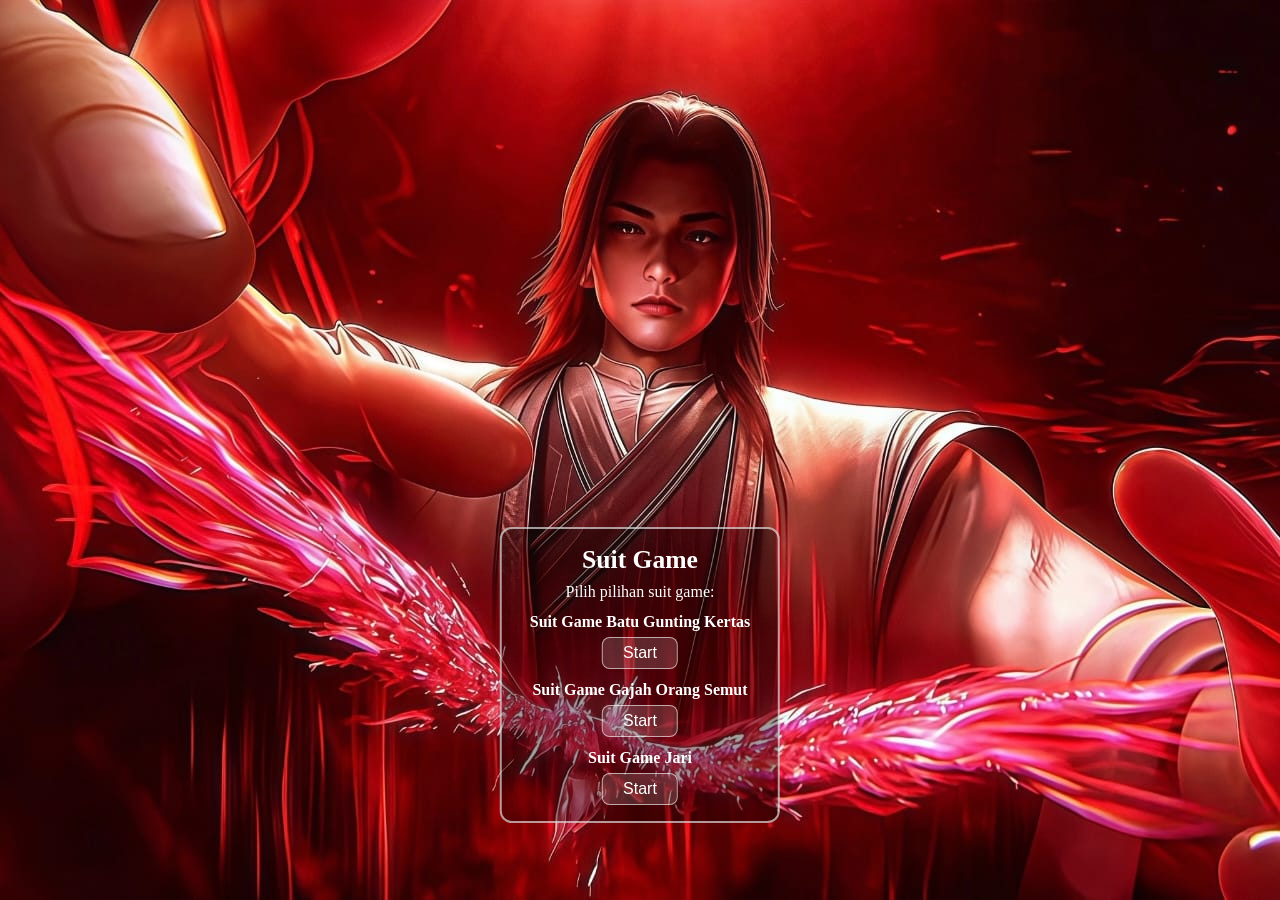
==== commit aeedbf4f: "Add files via upload" ====
--- a/index.html
+++ b/index.html
@@ -1,61 +1,26 @@
-
 <!DOCTYPE html>
-<html lang="id">
+<html lang="en">
 <head>
     <meta charset="UTF-8">
     <meta name="viewport" content="width=device-width, initial-scale=1.0">
-    <title>Tempat Pengumpulan Tugas</title>
-    <link rel="stylesheet" href="style.css">
+    <title>Suit Game</title>
+    <script src="Suitgame.js"></script>
+    <link rel="stylesheet" href="Suitgame.css">
+
 </head>
 <body>
+    <div class="kotak">
+        <h1>Suit Game</h1>
+        <p> Pilih pilihan suit game: </p>
+    
+        <h3>Suit Game Batu Gunting Kertas</h3>
+        <button onclick="batuGuntingKertas()">Start</button>
 
-    <div class="container">
+        <h3>Suit Game Gajah Orang Semut</h3>
+        <button onclick="gajahOrangSemut()">Start</button>
 
-        <h1>Tempat Pengumpulan Tugas</h1>
-        <p class="subtitle">Website Pengumpulan Tugas Mahasiswa</p>
-
-        <div class="identitas">
-            <h2>Identitas Mahasiswa</h2>
-            <p><b>Nama:</b>Muhammad Hamizan</p>
-            <p><b>NIM:</b>261402112</p>
-            <p><b>Kelas:</b>Kom B</p>
-            <p><b>Prodi:</b>Teknologi Informasi</p>
-            <p><b>Universitas:</b>Universitas Sumatera Utara</p>
-        </div>
-
-        <div class="daftar-tugas">
-            <h2>Daftar Tugas</h2>
-
-            <div class="tugas">
-                <h3>Tugas 1</h3>
-                <p>Website Pribadi</p>
-                <a href="tugas1.html">Lihat Tugas</a>
-            </div>
-
-            <div class="tugas">
-                <h3>Tugas 2</h3>
-                <p>Form Pendaftaran</p>
-                <a href="tugas2.html">Lihat Tugas</a>
-            </div>
-
-            <div class="tugas">
-                <h3>Tugas 3</h3>
-                <p>Kalkulator Sederhana</p>
-                <a href="tugas3.html">Lihat Tugas</a>
-            </div>
-
-             <div class="tugas">
-                <h3>Tugas 4</h3>
-                <p>Belajar Bootstrap</p>
-                <a href="tugas4.html">Lihat Tugas</a>
-            </div>
-
-        </div>
-
-        <footer>
-            <p>&copy; 2026 Muhammad Hamizan</p>
-        </footer>
-
+        <h3>Suit Game Jari</h3>
+        <button onclick="jari()">Start</button>
     </div>
 
 </body>
--- a/Suitgame.css
+++ b/Suitgame.css
@@ -0,0 +1,54 @@
+body {
+    margin: 0;
+    min-height: 100vh;
+    background-image: url("Huntiandi btth.jpg");
+    background-size: cover;
+    background-position: center;
+    background-repeat: no-repeat;
+}
+
+.kotak {
+    position: absolute;
+    top: 75%;
+    left: 50%;
+    transform: translate(-50%, -50%);
+
+    background: rgba(0, 0, 0, 0.35);
+    border: 2px solid rgba(255, 255, 255, 0.6);
+    border-radius: 12px;
+    padding: 16px 28px;
+
+    color: white;
+    text-align: center;
+}
+
+.kotak h1 {
+    font-size: 1.6rem;
+    margin: 0 0 8px;
+}
+
+.kotak h3 {
+    font-size: 1rem;
+    margin: 12px 0 6px;
+}
+
+.kotak p {
+    margin: 0;
+}
+
+button {
+    display: block;
+    margin: 0 auto;
+
+    background: rgba(255, 255, 255, 0.15);
+    color: white;
+    border: 1.5px solid rgba(255, 255, 255, 0.6);
+    border-radius: 8px;
+    padding: 6px 20px;
+    font-size: 1rem;
+    cursor: pointer;
+}
+
+button:hover {
+    background: rgba(255, 255, 255, 0.35);
+}
